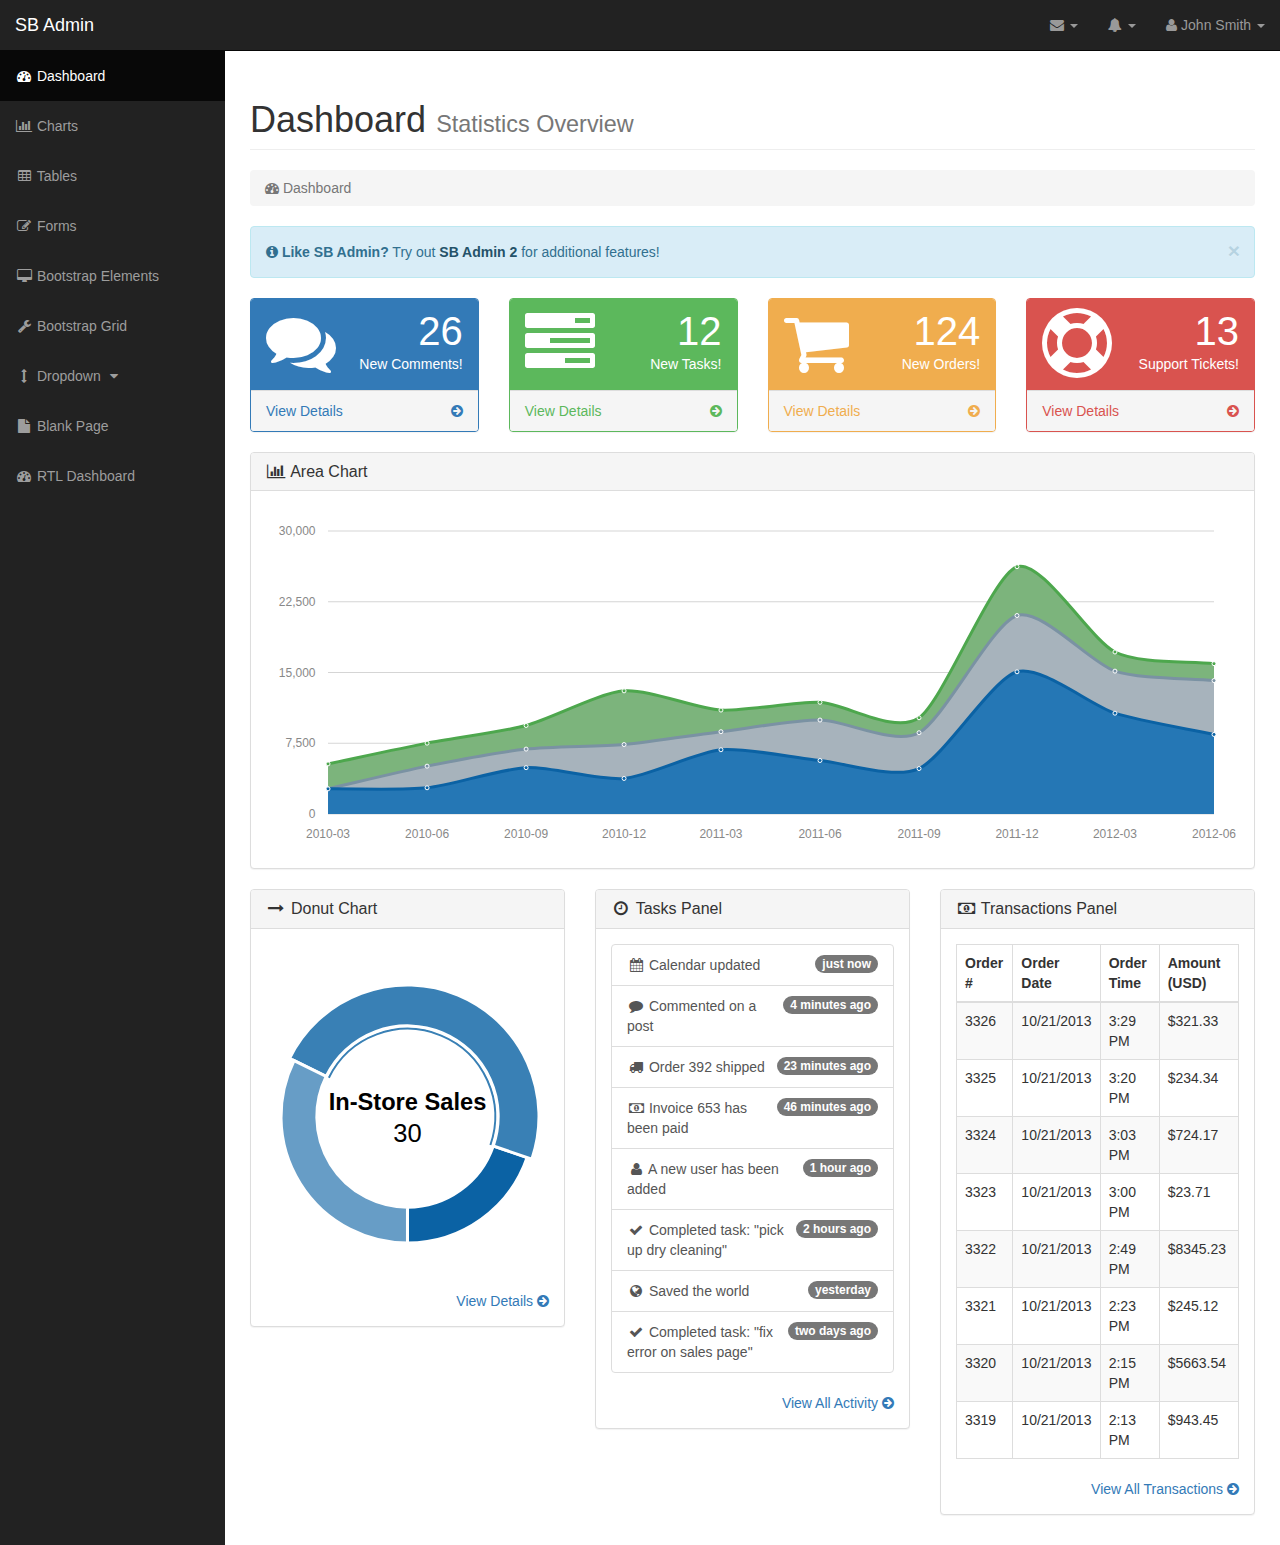
==== platforms/browser/www/index.html @ 6e941e87 "bootstrap template 1" ====
<!DOCTYPE html>
<html lang="en">

<head>

    <meta charset="utf-8">
    <meta http-equiv="X-UA-Compatible" content="IE=edge">
    <meta name="viewport" content="width=device-width, initial-scale=1">
    <meta name="description" content="">
    <meta name="author" content="">

    <title>SB Admin - Bootstrap Admin Template</title>

    <!-- Bootstrap Core CSS -->
    <link href="css/bootstrap.min.css" rel="stylesheet">

    <!-- Custom CSS -->
    <link href="css/sb-admin.css" rel="stylesheet">

    <!-- Morris Charts CSS -->
    <link href="css/plugins/morris.css" rel="stylesheet">

    <!-- Custom Fonts -->
    <link href="font-awesome/css/font-awesome.min.css" rel="stylesheet" type="text/css">

    <!-- HTML5 Shim and Respond.js IE8 support of HTML5 elements and media queries -->
    <!-- WARNING: Respond.js doesn't work if you view the page via file:// -->
    <!--[if lt IE 9]>
        <script src="https://oss.maxcdn.com/libs/html5shiv/3.7.0/html5shiv.js"></script>
        <script src="https://oss.maxcdn.com/libs/respond.js/1.4.2/respond.min.js"></script>
    <![endif]-->

</head>

<body>

    <div id="wrapper">

        <!-- Navigation -->
        <nav class="navbar navbar-inverse navbar-fixed-top" role="navigation">
            <!-- Brand and toggle get grouped for better mobile display -->
            <div class="navbar-header">
                <button type="button" class="navbar-toggle" data-toggle="collapse" data-target=".navbar-ex1-collapse">
                    <span class="sr-only">Toggle navigation</span>
                    <span class="icon-bar"></span>
                    <span class="icon-bar"></span>
                    <span class="icon-bar"></span>
                </button>
                <a class="navbar-brand" href="index.html">SB Admin</a>
            </div>
            <!-- Top Menu Items -->
            <ul class="nav navbar-right top-nav">
                <li class="dropdown">
                    <a href="#" class="dropdown-toggle" data-toggle="dropdown"><i class="fa fa-envelope"></i> <b class="caret"></b></a>
                    <ul class="dropdown-menu message-dropdown">
                        <li class="message-preview">
                            <a href="#">
                                <div class="media">
                                    <span class="pull-left">
                                        <img class="media-object" src="http://placehold.it/50x50" alt="">
                                    </span>
                                    <div class="media-body">
                                        <h5 class="media-heading"><strong>John Smith</strong>
                                        </h5>
                                        <p class="small text-muted"><i class="fa fa-clock-o"></i> Yesterday at 4:32 PM</p>
                                        <p>Lorem ipsum dolor sit amet, consectetur...</p>
                                    </div>
                                </div>
                            </a>
                        </li>
                        <li class="message-preview">
                            <a href="#">
                                <div class="media">
                                    <span class="pull-left">
                                        <img class="media-object" src="http://placehold.it/50x50" alt="">
                                    </span>
                                    <div class="media-body">
                                        <h5 class="media-heading"><strong>John Smith</strong>
                                        </h5>
                                        <p class="small text-muted"><i class="fa fa-clock-o"></i> Yesterday at 4:32 PM</p>
                                        <p>Lorem ipsum dolor sit amet, consectetur...</p>
                                    </div>
                                </div>
                            </a>
                        </li>
                        <li class="message-preview">
                            <a href="#">
                                <div class="media">
                                    <span class="pull-left">
                                        <img class="media-object" src="http://placehold.it/50x50" alt="">
                                    </span>
                                    <div class="media-body">
                                        <h5 class="media-heading"><strong>John Smith</strong>
                                        </h5>
                                        <p class="small text-muted"><i class="fa fa-clock-o"></i> Yesterday at 4:32 PM</p>
                                        <p>Lorem ipsum dolor sit amet, consectetur...</p>
                                    </div>
                                </div>
                            </a>
                        </li>
                        <li class="message-footer">
                            <a href="#">Read All New Messages</a>
                        </li>
                    </ul>
                </li>
                <li class="dropdown">
                    <a href="#" class="dropdown-toggle" data-toggle="dropdown"><i class="fa fa-bell"></i> <b class="caret"></b></a>
                    <ul class="dropdown-menu alert-dropdown">
                        <li>
                            <a href="#">Alert Name <span class="label label-default">Alert Badge</span></a>
                        </li>
                        <li>
                            <a href="#">Alert Name <span class="label label-primary">Alert Badge</span></a>
                        </li>
                        <li>
                            <a href="#">Alert Name <span class="label label-success">Alert Badge</span></a>
                        </li>
                        <li>
                            <a href="#">Alert Name <span class="label label-info">Alert Badge</span></a>
                        </li>
                        <li>
                            <a href="#">Alert Name <span class="label label-warning">Alert Badge</span></a>
                        </li>
                        <li>
                            <a href="#">Alert Name <span class="label label-danger">Alert Badge</span></a>
                        </li>
                        <li class="divider"></li>
                        <li>
                            <a href="#">View All</a>
                        </li>
                    </ul>
                </li>
                <li class="dropdown">
                    <a href="#" class="dropdown-toggle" data-toggle="dropdown"><i class="fa fa-user"></i> John Smith <b class="caret"></b></a>
                    <ul class="dropdown-menu">
                        <li>
                            <a href="#"><i class="fa fa-fw fa-user"></i> Profile</a>
                        </li>
                        <li>
                            <a href="#"><i class="fa fa-fw fa-envelope"></i> Inbox</a>
                        </li>
                        <li>
                            <a href="#"><i class="fa fa-fw fa-gear"></i> Settings</a>
                        </li>
                        <li class="divider"></li>
                        <li>
                            <a href="#"><i class="fa fa-fw fa-power-off"></i> Log Out</a>
                        </li>
                    </ul>
                </li>
            </ul>
            <!-- Sidebar Menu Items - These collapse to the responsive navigation menu on small screens -->
            <div class="collapse navbar-collapse navbar-ex1-collapse">
                <ul class="nav navbar-nav side-nav">
                    <li class="active">
                        <a href="index.html"><i class="fa fa-fw fa-dashboard"></i> Dashboard</a>
                    </li>
                    <li>
                        <a href="charts.html"><i class="fa fa-fw fa-bar-chart-o"></i> Charts</a>
                    </li>
                    <li>
                        <a href="tables.html"><i class="fa fa-fw fa-table"></i> Tables</a>
                    </li>
                    <li>
                        <a href="forms.html"><i class="fa fa-fw fa-edit"></i> Forms</a>
                    </li>
                    <li>
                        <a href="bootstrap-elements.html"><i class="fa fa-fw fa-desktop"></i> Bootstrap Elements</a>
                    </li>
                    <li>
                        <a href="bootstrap-grid.html"><i class="fa fa-fw fa-wrench"></i> Bootstrap Grid</a>
                    </li>
                    <li>
                        <a href="javascript:;" data-toggle="collapse" data-target="#demo"><i class="fa fa-fw fa-arrows-v"></i> Dropdown <i class="fa fa-fw fa-caret-down"></i></a>
                        <ul id="demo" class="collapse">
                            <li>
                                <a href="#">Dropdown Item</a>
                            </li>
                            <li>
                                <a href="#">Dropdown Item</a>
                            </li>
                        </ul>
                    </li>
                    <li>
                        <a href="blank-page.html"><i class="fa fa-fw fa-file"></i> Blank Page</a>
                    </li>
                    <li>
                        <a href="index-rtl.html"><i class="fa fa-fw fa-dashboard"></i> RTL Dashboard</a>
                    </li>
                </ul>
            </div>
            <!-- /.navbar-collapse -->
        </nav>

        <div id="page-wrapper">

            <div class="container-fluid">

                <!-- Page Heading -->
                <div class="row">
                    <div class="col-lg-12">
                        <h1 class="page-header">
                            Dashboard <small>Statistics Overview</small>
                        </h1>
                        <ol class="breadcrumb">
                            <li class="active">
                                <i class="fa fa-dashboard"></i> Dashboard
                            </li>
                        </ol>
                    </div>
                </div>
                <!-- /.row -->

                <div class="row">
                    <div class="col-lg-12">
                        <div class="alert alert-info alert-dismissable">
                            <button type="button" class="close" data-dismiss="alert" aria-hidden="true">&times;</button>
                            <i class="fa fa-info-circle"></i>  <strong>Like SB Admin?</strong> Try out <a href="http://startbootstrap.com/template-overviews/sb-admin-2" class="alert-link">SB Admin 2</a> for additional features!
                        </div>
                    </div>
                </div>
                <!-- /.row -->

                <div class="row">
                    <div class="col-lg-3 col-md-6">
                        <div class="panel panel-primary">
                            <div class="panel-heading">
                                <div class="row">
                                    <div class="col-xs-3">
                                        <i class="fa fa-comments fa-5x"></i>
                                    </div>
                                    <div class="col-xs-9 text-right">
                                        <div class="huge">26</div>
                                        <div>New Comments!</div>
                                    </div>
                                </div>
                            </div>
                            <a href="#">
                                <div class="panel-footer">
                                    <span class="pull-left">View Details</span>
                                    <span class="pull-right"><i class="fa fa-arrow-circle-right"></i></span>
                                    <div class="clearfix"></div>
                                </div>
                            </a>
                        </div>
                    </div>
                    <div class="col-lg-3 col-md-6">
                        <div class="panel panel-green">
                            <div class="panel-heading">
                                <div class="row">
                                    <div class="col-xs-3">
                                        <i class="fa fa-tasks fa-5x"></i>
                                    </div>
                                    <div class="col-xs-9 text-right">
                                        <div class="huge">12</div>
                                        <div>New Tasks!</div>
                                    </div>
                                </div>
                            </div>
                            <a href="#">
                                <div class="panel-footer">
                                    <span class="pull-left">View Details</span>
                                    <span class="pull-right"><i class="fa fa-arrow-circle-right"></i></span>
                                    <div class="clearfix"></div>
                                </div>
                            </a>
                        </div>
                    </div>
                    <div class="col-lg-3 col-md-6">
                        <div class="panel panel-yellow">
                            <div class="panel-heading">
                                <div class="row">
                                    <div class="col-xs-3">
                                        <i class="fa fa-shopping-cart fa-5x"></i>
                                    </div>
                                    <div class="col-xs-9 text-right">
                                        <div class="huge">124</div>
                                        <div>New Orders!</div>
                                    </div>
                                </div>
                            </div>
                            <a href="#">
                                <div class="panel-footer">
                                    <span class="pull-left">View Details</span>
                                    <span class="pull-right"><i class="fa fa-arrow-circle-right"></i></span>
                                    <div class="clearfix"></div>
                                </div>
                            </a>
                        </div>
                    </div>
                    <div class="col-lg-3 col-md-6">
                        <div class="panel panel-red">
                            <div class="panel-heading">
                                <div class="row">
                                    <div class="col-xs-3">
                                        <i class="fa fa-support fa-5x"></i>
                                    </div>
                                    <div class="col-xs-9 text-right">
                                        <div class="huge">13</div>
                                        <div>Support Tickets!</div>
                                    </div>
                                </div>
                            </div>
                            <a href="#">
                                <div class="panel-footer">
                                    <span class="pull-left">View Details</span>
                                    <span class="pull-right"><i class="fa fa-arrow-circle-right"></i></span>
                                    <div class="clearfix"></div>
                                </div>
                            </a>
                        </div>
                    </div>
                </div>
                <!-- /.row -->

                <div class="row">
                    <div class="col-lg-12">
                        <div class="panel panel-default">
                            <div class="panel-heading">
                                <h3 class="panel-title"><i class="fa fa-bar-chart-o fa-fw"></i> Area Chart</h3>
                            </div>
                            <div class="panel-body">
                                <div id="morris-area-chart"></div>
                            </div>
                        </div>
                    </div>
                </div>
                <!-- /.row -->

                <div class="row">
                    <div class="col-lg-4">
                        <div class="panel panel-default">
                            <div class="panel-heading">
                                <h3 class="panel-title"><i class="fa fa-long-arrow-right fa-fw"></i> Donut Chart</h3>
                            </div>
                            <div class="panel-body">
                                <div id="morris-donut-chart"></div>
                                <div class="text-right">
                                    <a href="#">View Details <i class="fa fa-arrow-circle-right"></i></a>
                                </div>
                            </div>
                        </div>
                    </div>
                    <div class="col-lg-4">
                        <div class="panel panel-default">
                            <div class="panel-heading">
                                <h3 class="panel-title"><i class="fa fa-clock-o fa-fw"></i> Tasks Panel</h3>
                            </div>
                            <div class="panel-body">
                                <div class="list-group">
                                    <a href="#" class="list-group-item">
                                        <span class="badge">just now</span>
                                        <i class="fa fa-fw fa-calendar"></i> Calendar updated
                                    </a>
                                    <a href="#" class="list-group-item">
                                        <span class="badge">4 minutes ago</span>
                                        <i class="fa fa-fw fa-comment"></i> Commented on a post
                                    </a>
                                    <a href="#" class="list-group-item">
                                        <span class="badge">23 minutes ago</span>
                                        <i class="fa fa-fw fa-truck"></i> Order 392 shipped
                                    </a>
                                    <a href="#" class="list-group-item">
                                        <span class="badge">46 minutes ago</span>
                                        <i class="fa fa-fw fa-money"></i> Invoice 653 has been paid
                                    </a>
                                    <a href="#" class="list-group-item">
                                        <span class="badge">1 hour ago</span>
                                        <i class="fa fa-fw fa-user"></i> A new user has been added
                                    </a>
                                    <a href="#" class="list-group-item">
                                        <span class="badge">2 hours ago</span>
                                        <i class="fa fa-fw fa-check"></i> Completed task: "pick up dry cleaning"
                                    </a>
                                    <a href="#" class="list-group-item">
                                        <span class="badge">yesterday</span>
                                        <i class="fa fa-fw fa-globe"></i> Saved the world
                                    </a>
                                    <a href="#" class="list-group-item">
                                        <span class="badge">two days ago</span>
                                        <i class="fa fa-fw fa-check"></i> Completed task: "fix error on sales page"
                                    </a>
                                </div>
                                <div class="text-right">
                                    <a href="#">View All Activity <i class="fa fa-arrow-circle-right"></i></a>
                                </div>
                            </div>
                        </div>
                    </div>
                    <div class="col-lg-4">
                        <div class="panel panel-default">
                            <div class="panel-heading">
                                <h3 class="panel-title"><i class="fa fa-money fa-fw"></i> Transactions Panel</h3>
                            </div>
                            <div class="panel-body">
                                <div class="table-responsive">
                                    <table class="table table-bordered table-hover table-striped">
                                        <thead>
                                            <tr>
                                                <th>Order #</th>
                                                <th>Order Date</th>
                                                <th>Order Time</th>
                                                <th>Amount (USD)</th>
                                            </tr>
                                        </thead>
                                        <tbody>
                                            <tr>
                                                <td>3326</td>
                                                <td>10/21/2013</td>
                                                <td>3:29 PM</td>
                                                <td>$321.33</td>
                                            </tr>
                                            <tr>
                                                <td>3325</td>
                                                <td>10/21/2013</td>
                                                <td>3:20 PM</td>
                                                <td>$234.34</td>
                                            </tr>
                                            <tr>
                                                <td>3324</td>
                                                <td>10/21/2013</td>
                                                <td>3:03 PM</td>
                                                <td>$724.17</td>
                                            </tr>
                                            <tr>
                                                <td>3323</td>
                                                <td>10/21/2013</td>
                                                <td>3:00 PM</td>
                                                <td>$23.71</td>
                                            </tr>
                                            <tr>
                                                <td>3322</td>
                                                <td>10/21/2013</td>
                                                <td>2:49 PM</td>
                                                <td>$8345.23</td>
                                            </tr>
                                            <tr>
                                                <td>3321</td>
                                                <td>10/21/2013</td>
                                                <td>2:23 PM</td>
                                                <td>$245.12</td>
                                            </tr>
                                            <tr>
                                                <td>3320</td>
                                                <td>10/21/2013</td>
                                                <td>2:15 PM</td>
                                                <td>$5663.54</td>
                                            </tr>
                                            <tr>
                                                <td>3319</td>
                                                <td>10/21/2013</td>
                                                <td>2:13 PM</td>
                                                <td>$943.45</td>
                                            </tr>
                                        </tbody>
                                    </table>
                                </div>
                                <div class="text-right">
                                    <a href="#">View All Transactions <i class="fa fa-arrow-circle-right"></i></a>
                                </div>
                            </div>
                        </div>
                    </div>
                </div>
                <!-- /.row -->

            </div>
            <!-- /.container-fluid -->

        </div>
        <!-- /#page-wrapper -->

    </div>
    <!-- /#wrapper -->

    <!-- jQuery -->
    <script src="js/jquery.js"></script>

    <!-- Bootstrap Core JavaScript -->
    <script src="js/bootstrap.min.js"></script>

    <!-- Morris Charts JavaScript -->
    <script src="js/plugins/morris/raphael.min.js"></script>
    <script src="js/plugins/morris/morris.min.js"></script>
    <script src="js/plugins/morris/morris-data.js"></script>

</body>

</html>
---- platforms/browser/www/css/sb-admin.css ----
/*!
 * Start Bootstrap - SB Admin (http://startbootstrap.com/)
 * Copyright 2013-2016 Start Bootstrap
 * Licensed under MIT (https://github.com/BlackrockDigital/startbootstrap/blob/gh-pages/LICENSE)
 */

/* Global Styles */

body {
    margin-top: 100px;
    background-color: #222;
}

@media(min-width:768px) {
    body {
        margin-top: 50px;
    }
}

#wrapper {
    padding-left: 0;
}

#page-wrapper {
    width: 100%;
    padding: 0;
    background-color: #fff;
}

.huge {
    font-size: 50px;
    line-height: normal;
}

@media(min-width:768px) {
    #wrapper {
        padding-left: 225px;
    }

    #page-wrapper {
        padding: 10px;
    }
}

/* Top Navigation */

.top-nav {
    padding: 0 15px;
}

.top-nav>li {
    display: inline-block;
    float: left;
}

.top-nav>li>a {
    padding-top: 15px;
    padding-bottom: 15px;
    line-height: 20px;
    color: #999;
}

.top-nav>li>a:hover,
.top-nav>li>a:focus,
.top-nav>.open>a,
.top-nav>.open>a:hover,
.top-nav>.open>a:focus {
    color: #fff;
    background-color: #000;
}

.top-nav>.open>.dropdown-menu {
    float: left;
    position: absolute;
    margin-top: 0;
    border: 1px solid rgba(0,0,0,.15);
    border-top-left-radius: 0;
    border-top-right-radius: 0;
    background-color: #fff;
    -webkit-box-shadow: 0 6px 12px rgba(0,0,0,.175);
    box-shadow: 0 6px 12px rgba(0,0,0,.175);
}

.top-nav>.open>.dropdown-menu>li>a {
    white-space: normal;
}

ul.message-dropdown {
    padding: 0;
    max-height: 250px;
    overflow-x: hidden;
    overflow-y: auto;
}

li.message-preview {
    width: 275px;
    border-bottom: 1px solid rgba(0,0,0,.15);
}

li.message-preview>a {
    padding-top: 15px;
    padding-bottom: 15px;
}

li.message-footer {
    margin: 5px 0;
}

ul.alert-dropdown {
    width: 200px;
}

/* Side Navigation */

@media(min-width:768px) {
    .side-nav {
        position: fixed;
        top: 51px;
        left: 225px;
        width: 225px;
        margin-left: -225px;
        border: none;
        border-radius: 0;
        overflow-y: auto;
        background-color: #222;
        bottom: 0;
        overflow-x: hidden;
        padding-bottom: 40px;
    }

    .side-nav>li>a {
        width: 225px;
    }

    .side-nav li a:hover,
    .side-nav li a:focus {
        outline: none;
        background-color: #000 !important;
    }
}

.side-nav>li>ul {
    padding: 0;
}

.side-nav>li>ul>li>a {
    display: block;
    padding: 10px 15px 10px 38px;
    text-decoration: none;
    color: #999;
}

.side-nav>li>ul>li>a:hover {
    color: #fff;
}

/* Flot Chart Containers */

.flot-chart {
    display: block;
    height: 400px;
}

.flot-chart-content {
    width: 100%;
    height: 100%;
}

/* Custom Colored Panels */

.huge {
    font-size: 40px;
}

.panel-green {
    border-color: #5cb85c;
}

.panel-green > .panel-heading {
    border-color: #5cb85c;
    color: #fff;
    background-color: #5cb85c;
}

.panel-green > a {
    color: #5cb85c;
}

.panel-green > a:hover {
    color: #3d8b3d;
}

.panel-red {
    border-color: #d9534f;
}

.panel-red > .panel-heading {
    border-color: #d9534f;
    color: #fff;
    background-color: #d9534f;
}

.panel-red > a {
    color: #d9534f;
}

.panel-red > a:hover {
    color: #b52b27;
}

.panel-yellow {
    border-color: #f0ad4e;
}

.panel-yellow > .panel-heading {
    border-color: #f0ad4e;
    color: #fff;
    background-color: #f0ad4e;
}

.panel-yellow > a {
    color: #f0ad4e;
}

.panel-yellow > a:hover {
    color: #df8a13;
}
---- platforms/browser/www/css/plugins/morris.css ----
.morris-hover{position:absolute;z-index:1000}.morris-hover.morris-default-style{border-radius:10px;padding:6px;color:#666;background:rgba(255,255,255,0.8);border:solid 2px rgba(230,230,230,0.8);font-family:sans-serif;font-size:12px;text-align:center}.morris-hover.morris-default-style .morris-hover-row-label{font-weight:bold;margin:0.25em 0}
.morris-hover.morris-default-style .morris-hover-point{white-space:nowrap;margin:0.1em 0}
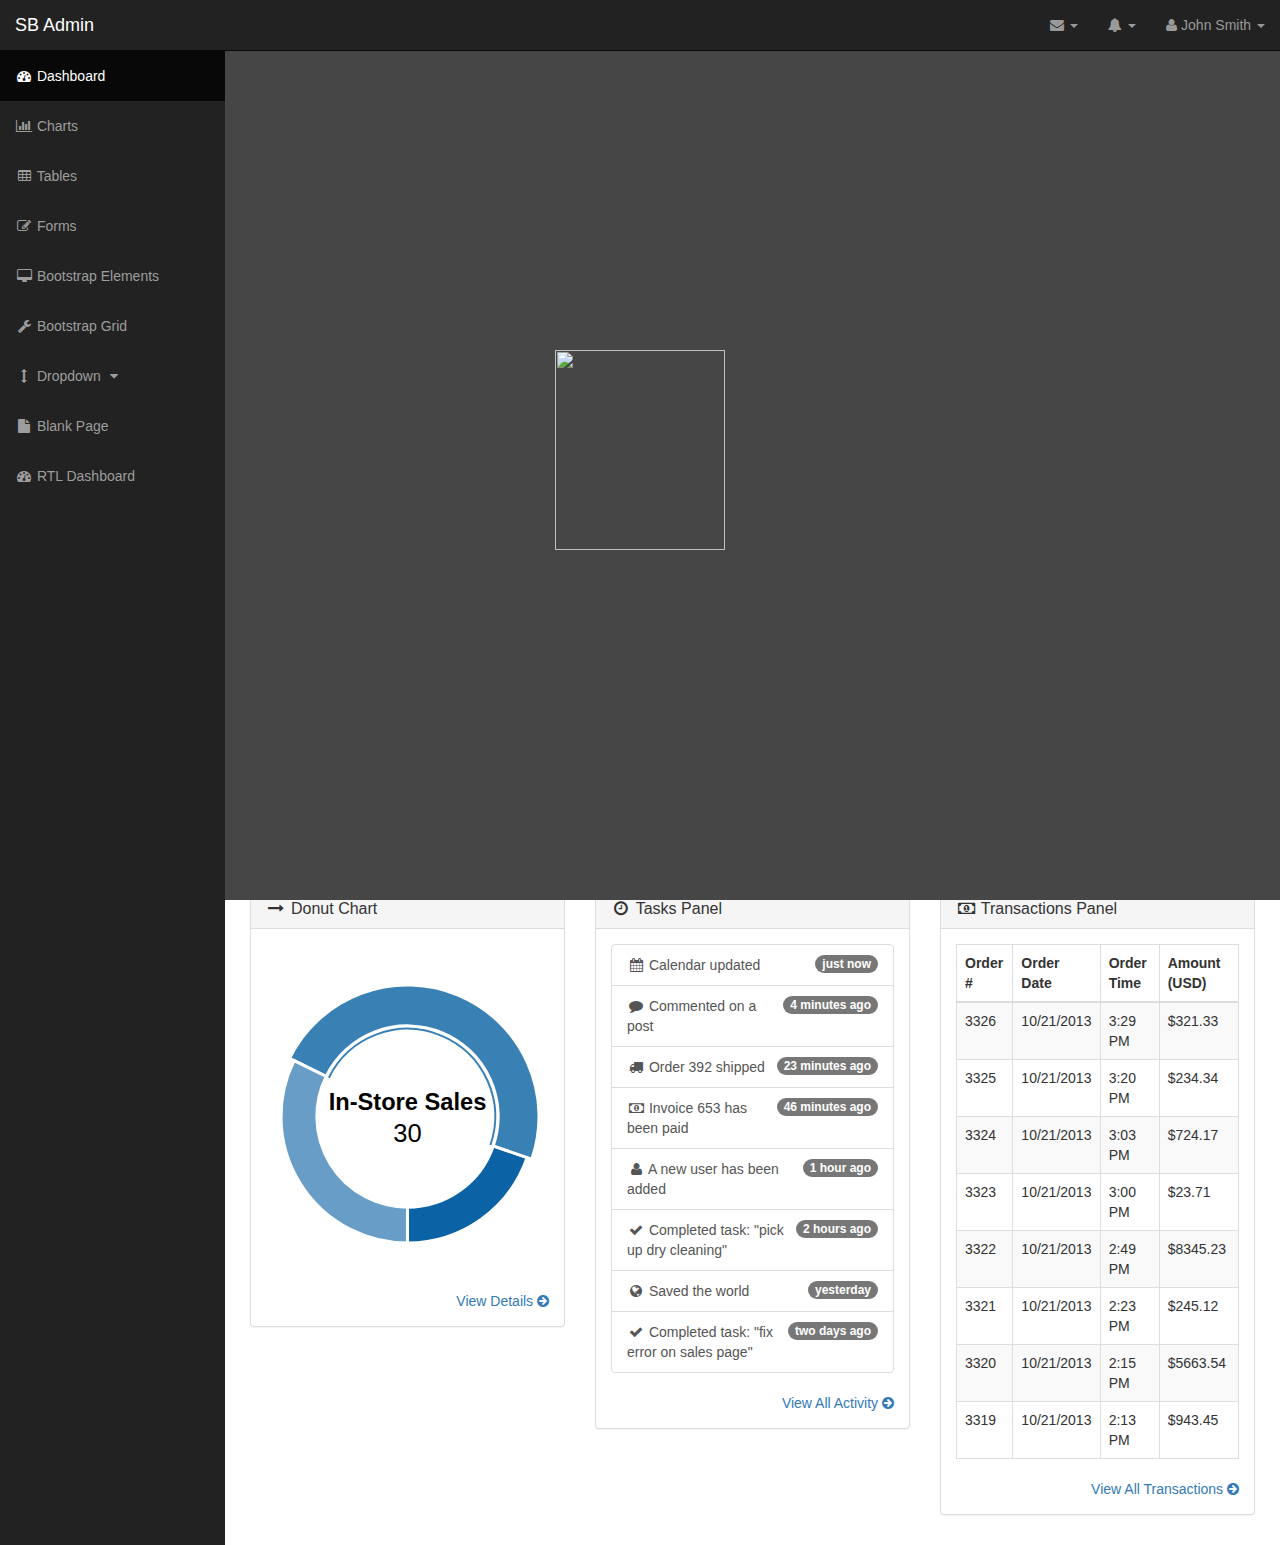
==== commit 2ff1aa24: "added some more template pages" ====
--- a/platforms/browser/www/index.html
+++ b/platforms/browser/www/index.html
@@ -33,6 +33,11 @@
 </head>
 
 <body>
+    <script type="text/javascript" src="cordova.js"></script>
+    <script type="text/javascript" src="js/index.js"></script>
+    <script type="text/javascript">
+        app.initialize();
+    </script>
 
     <div id="wrapper">
 
